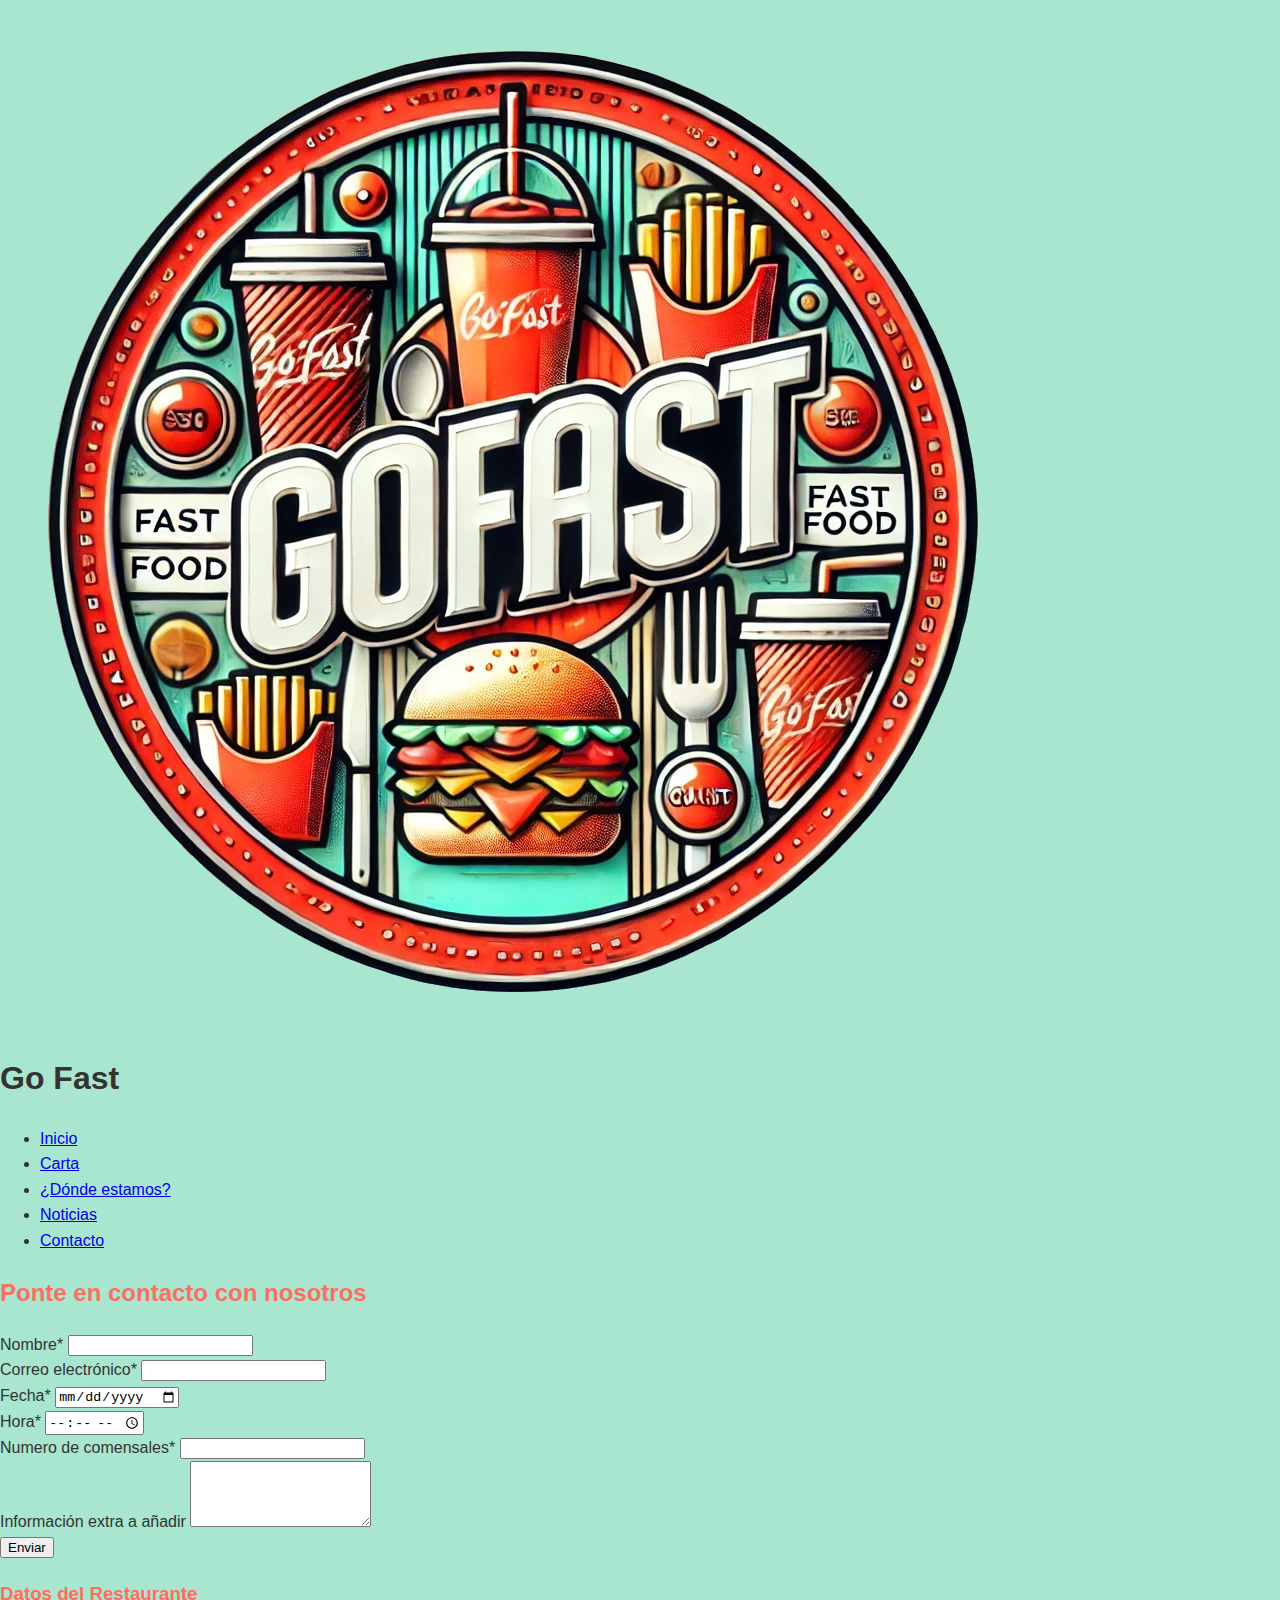
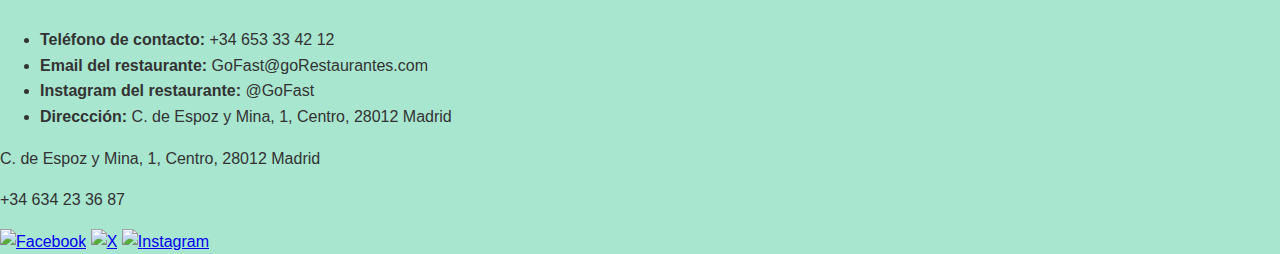
==== src/contacto.html @ 5aeddc61 "Actualizacion noticias goFast y aplicado el diseño" ====
<!DOCTYPE html>
<html lang="es">
  <head>
    <meta charset="UTF-8" />
    <meta name="viewport" content="width=device-width, initial-scale=1.0" />
    <link rel="stylesheet" href="css/goFast.css" />
    <link rel="stylesheet" href="css/contacto.css" />
    <link rel="stylesheet" href="css/nav.css" />
    <link rel="stylesheet" href="css/footer.css" />
    <link rel="icon" href="media/LogoNorte.png" type="image/x-icon" />
    <title>Contacto | GoFast</title>
  </head>
  <body>
    <header>
      <div class="logo-container">
        <img src="media/LogoFast.png" alt="Logo GoFast" class="logo" />
        <h1 class="site-title">Go Fast</h1>
      </div>
      <nav>
        <ul>
          <li><a href="index.html">Inicio</a></li>
          <li><a href="menu.html">Carta</a></li>
          <li><a href="localizacion.html">¿Dónde estamos?</a></li>
          <li><a href="noticias.html">Noticias</a></li>
          <li><a href="contacto.html" class="active">Contacto</a></li>
        </ul>
      </nav>
    </header>
    <main>
      <section id="formulario">
        <h2>Ponte en contacto con nosotros</h2>
        <form>
          <div class="form-group">
            <label for="nombre">Nombre*</label>
            <input type="text" id="nombre" name="nombre" required />
          </div>
          <div class="form-group">
            <label for="email">Correo electrónico*</label>
            <input type="email" id="email" name="email" required />
          </div>
          <div class="form-group" id="fechaHora_id">
            <div class="fechaHora">
              <label for="fecha">Fecha*</label>
              <input type="date" id="fecha" name="fecha" required />
            </div>

            <div class="fechaHora">
              <label for="time">Hora*</label>
              <input type="time" id="time" name="time" required />
            </div>
          </div>

          <div class="form-group">
            <label for="comensales">Numero de comensales*</label>
            <input type="number" id="comensales" name="comensales" required />
          </div>
          <div class="form-group">
            <label for="mensaje">Información extra a añadir</label>
            <textarea id="mensaje" name="mensaje" rows="4"></textarea>
          </div>
          <button type="submit" class="btn-enviar">Enviar</button>
        </form>
      </section>
      <section id="otros">
        <h3>Datos del Restaurante</h3>
        <ul>
          <li>
            <a><strong>Teléfono de contacto:</strong> +34 653 33 42 12</a>
          </li>
          <li>
            <a
              ><strong>Email del restaurante:</strong>
              GoFast@goRestaurantes.com</a
            >
          </li>
          <li>
            <a><strong>Instagram del restaurante:</strong> @GoFast</a>
          </li>
          <li>
            <a
              ><strong>Direccción:</strong> C. de Espoz y Mina, 1, Centro, 28012
              Madrid</a
            >
          </li>
        </ul>
      </section>
    </main>
    <footer>
      <div class="footer-container">
        <p class="address">C. de Espoz y Mina, 1, Centro, 28012 Madrid</p>
        <p class="phone">+34 634 23 36 87</p>
        <div class="social-icons">
          <a href="#"><img src="media/facebook.png" alt="Facebook" /></a>
          <a href="#"><img src="media/x.png" alt="X" /></a>
          <a href="#"><img src="media/instagram.png" alt="Instagram" /></a>
        </div>
      </div>
    </footer>
  </body>
</html>
---- src/css/goFast.css ----
/*
    Colores de la página "GoNorte"
*/

:root {
    --color-principal: #FF6F61;
    --color-secundario: #FFB74D;
    --color-terciario: #FFD54F;
    --color-fondo: #A8E6CF;
    --blanco: #F5F5F5;
    --gris: #7D7D7D;
    --sombra: rgba(0, 0, 0, 0.1);
}

body {
    font-family: Arial, sans-serif;
    color: #333;
    background-color: var(--color-fondo);
    margin: 0;
    padding: 0;
    line-height: 1.6;
}

h2, h3 {
    color: var(--color-principal);
}

button {
    cursor: pointer;
}
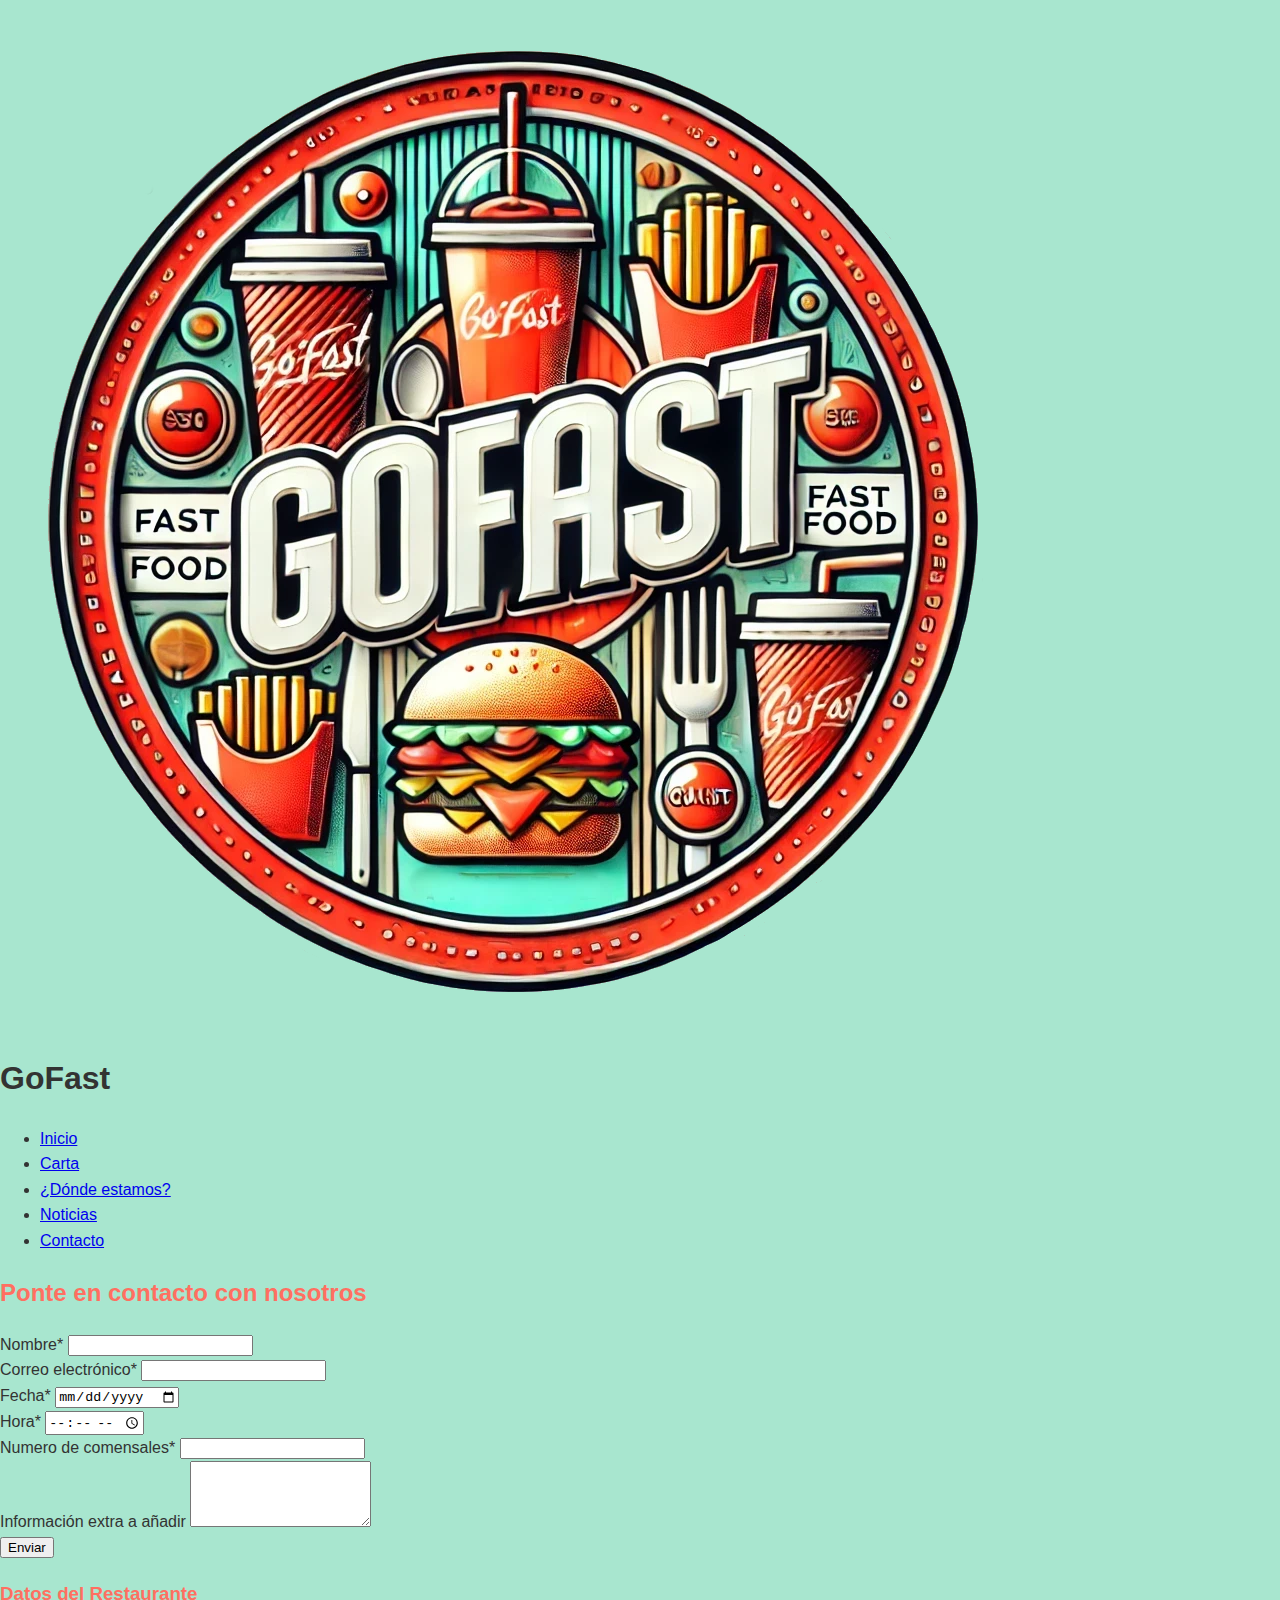
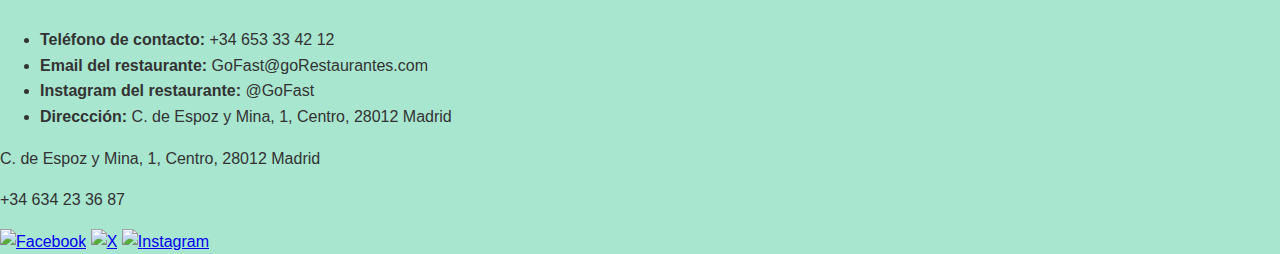
==== commit 1c70bddf: "Actualizacion titulos, favicons." ====
--- a/src/contacto.html
+++ b/src/contacto.html
@@ -1,20 +1,20 @@
 <!DOCTYPE html>
 <html lang="es">
   <head>
+    <title>Contacto | GoFast</title>
     <meta charset="UTF-8" />
     <meta name="viewport" content="width=device-width, initial-scale=1.0" />
     <link rel="stylesheet" href="css/goFast.css" />
     <link rel="stylesheet" href="css/contacto.css" />
     <link rel="stylesheet" href="css/nav.css" />
     <link rel="stylesheet" href="css/footer.css" />
-    <link rel="icon" href="media/LogoNorte.png" type="image/x-icon" />
-    <title>Contacto | GoFast</title>
+    <link rel="icon" href="media/LogoFast.png" type="image/x-icon" />
   </head>
   <body>
     <header>
       <div class="logo-container">
         <img src="media/LogoFast.png" alt="Logo GoFast" class="logo" />
-        <h1 class="site-title">Go Fast</h1>
+        <h1 class="site-title">GoFast</h1>
       </div>
       <nav>
         <ul>
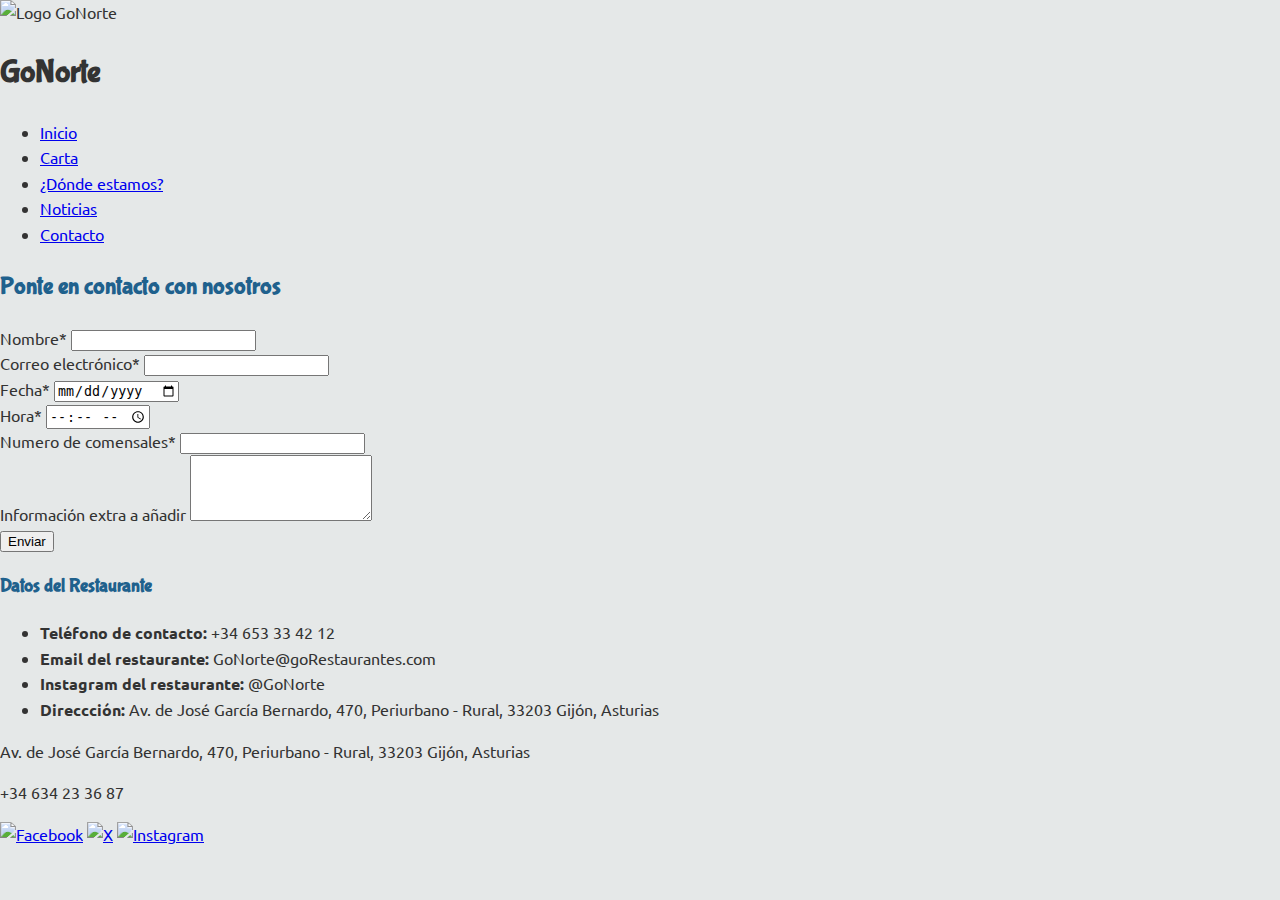
==== commit 42e0b6f3: "Modificacion en los titulos y ubicaciones." ====
--- a/src/contacto.html
+++ b/src/contacto.html
@@ -1,20 +1,20 @@
 <!DOCTYPE html>
 <html lang="es">
   <head>
-    <title>Contacto | GoFast</title>
+    <title>Contacto | GoNorte</title>
     <meta charset="UTF-8" />
     <meta name="viewport" content="width=device-width, initial-scale=1.0" />
-    <link rel="stylesheet" href="css/goFast.css" />
+    <link rel="stylesheet" href="css/goNorte.css" />
     <link rel="stylesheet" href="css/contacto.css" />
     <link rel="stylesheet" href="css/nav.css" />
     <link rel="stylesheet" href="css/footer.css" />
-    <link rel="icon" href="media/LogoFast.png" type="image/x-icon" />
+    <link rel="icon" href="media/LogoNorte.png" type="image/x-icon" />
   </head>
   <body>
     <header>
       <div class="logo-container">
-        <img src="media/LogoFast.png" alt="Logo GoFast" class="logo" />
-        <h1 class="site-title">GoFast</h1>
+        <img src="media/LogoNorte.png" alt="Logo GoNorte" class="logo" />
+        <h1 class="site-title">GoNorte</h1>
       </div>
       <nav>
         <ul>
@@ -22,7 +22,7 @@
           <li><a href="menu.html">Carta</a></li>
           <li><a href="localizacion.html">¿Dónde estamos?</a></li>
           <li><a href="noticias.html">Noticias</a></li>
-          <li><a href="contacto.html" class="active">Contacto</a></li>
+          <li><a href="contacto.html">Contacto</a></li>
         </ul>
       </nav>
     </header>
@@ -70,16 +70,16 @@
           <li>
             <a
               ><strong>Email del restaurante:</strong>
-              GoFast@goRestaurantes.com</a
+              GoNorte@goRestaurantes.com</a
             >
           </li>
           <li>
-            <a><strong>Instagram del restaurante:</strong> @GoFast</a>
+            <a><strong>Instagram del restaurante:</strong> @GoNorte</a>
           </li>
           <li>
             <a
-              ><strong>Direccción:</strong> C. de Espoz y Mina, 1, Centro, 28012
-              Madrid</a
+              ><strong>Direccción:</strong> Av. de José García Bernardo, 470,
+              Periurbano - Rural, 33203 Gijón, Asturias</a
             >
           </li>
         </ul>
@@ -87,7 +87,10 @@
     </main>
     <footer>
       <div class="footer-container">
-        <p class="address">C. de Espoz y Mina, 1, Centro, 28012 Madrid</p>
+        <p class="address">
+          Av. de José García Bernardo, 470, Periurbano - Rural, 33203 Gijón,
+          Asturias
+        </p>
         <p class="phone">+34 634 23 36 87</p>
         <div class="social-icons">
           <a href="#"><img src="media/facebook.png" alt="Facebook" /></a>
--- a/src/css/goNorte.css
+++ b/src/css/goNorte.css
@@ -0,0 +1,40 @@
+@import url('https://fonts.googleapis.com/css2?family=Ubuntu:ital,wght@0,300;0,400;0,500;0,700;1,300;1,400;1,500;1,700&display=swap');
+@import url('https://fonts.googleapis.com/css2?family=Bubblegum+Sans&family=Ubuntu:ital,wght@0,300;0,400;0,500;0,700;1,300;1,400;1,500;1,700&display=swap');
+
+h1, h2, h3{
+    font-family: 'Bubblegum Sans', sans-serif;
+}
+
+body{
+    font-family: 'Ubuntu', sans-serif;
+}
+
+/*
+    Colores de la página "GoNorte"
+*/
+
+:root {
+    --color-principal: #1F618D;
+    --color-secundario: #5DADE2;
+    --color-terciario: #16A085;
+    --color-fondo: #E5E8E8;
+    --blanco: white;
+    --gris: #7D7D7D;
+    --sombra: rgba(0, 0, 0, 0.1);
+}
+
+body {
+    color: #333;
+    background-color: var(--color-fondo);
+    margin: 0;
+    padding: 0;
+    line-height: 1.6;
+}
+
+h2, h3 {
+    color: var(--color-principal);
+}
+
+button {
+    cursor: pointer;
+}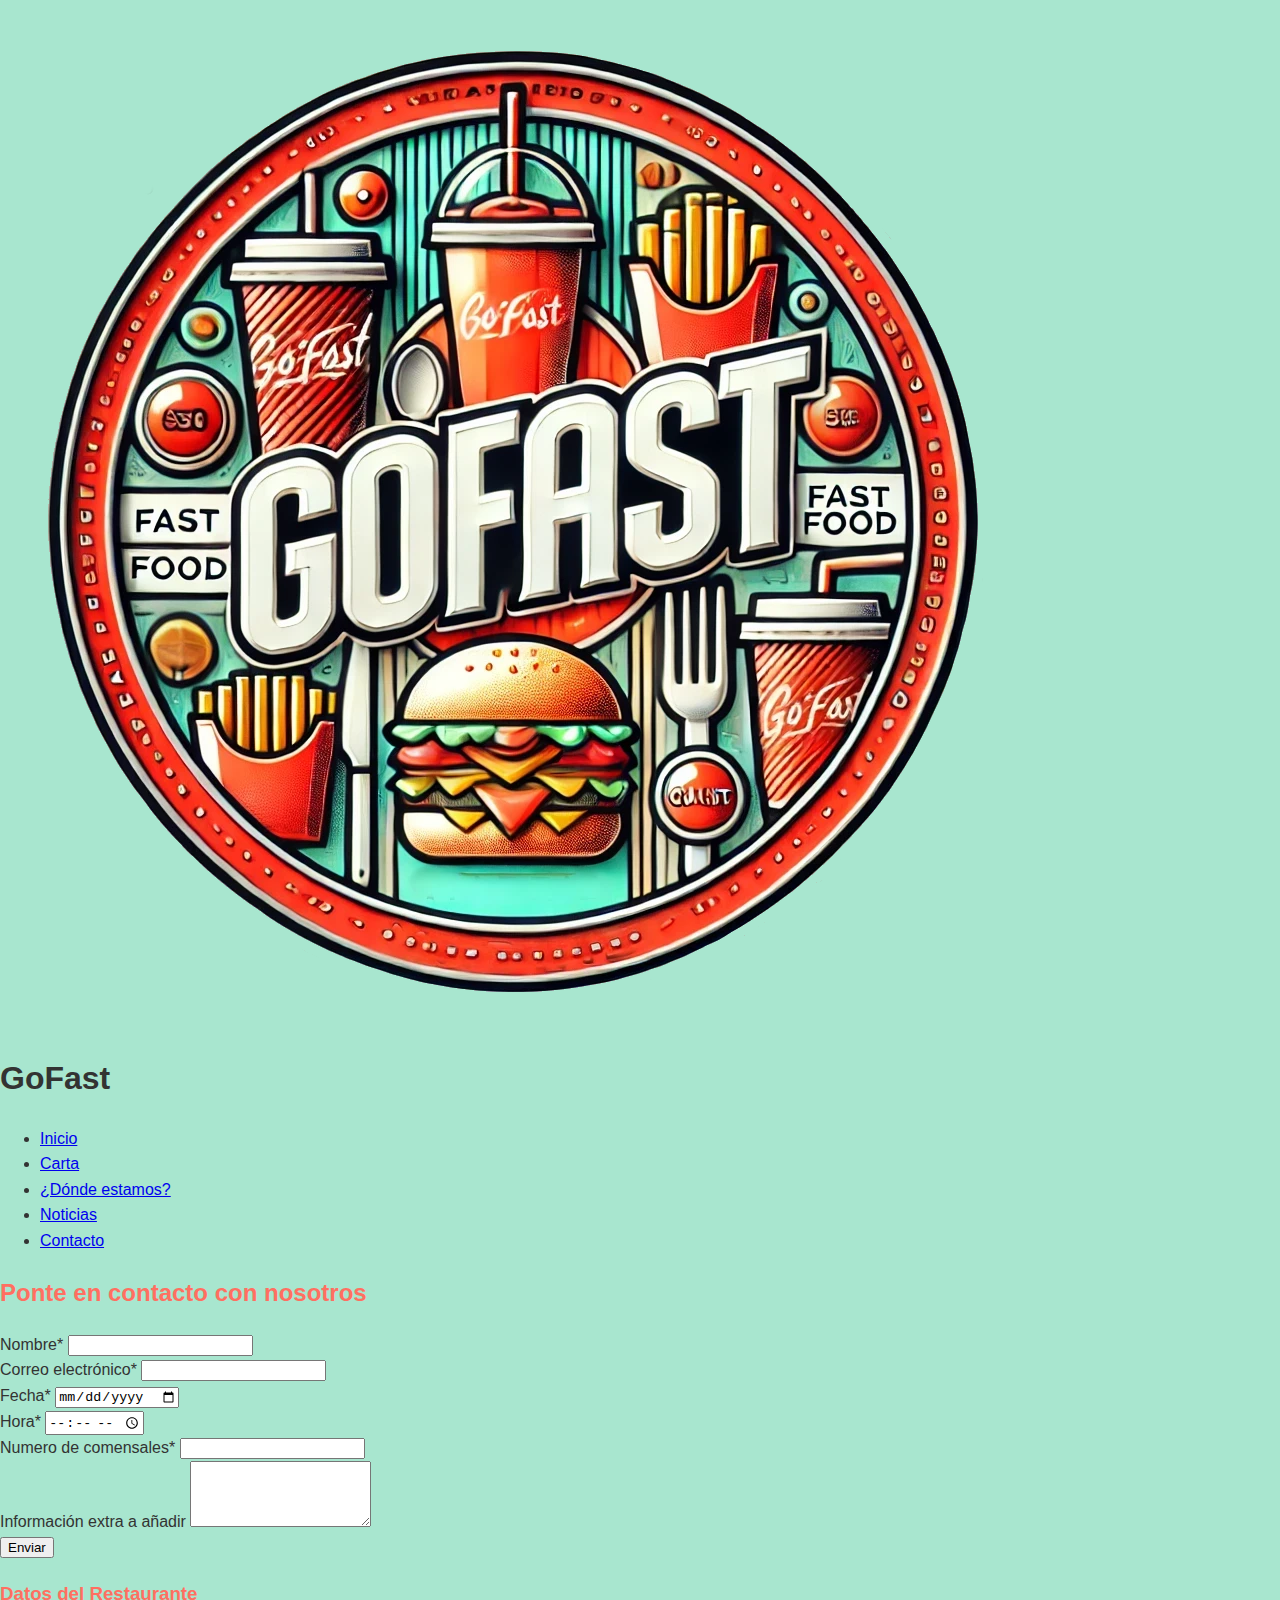
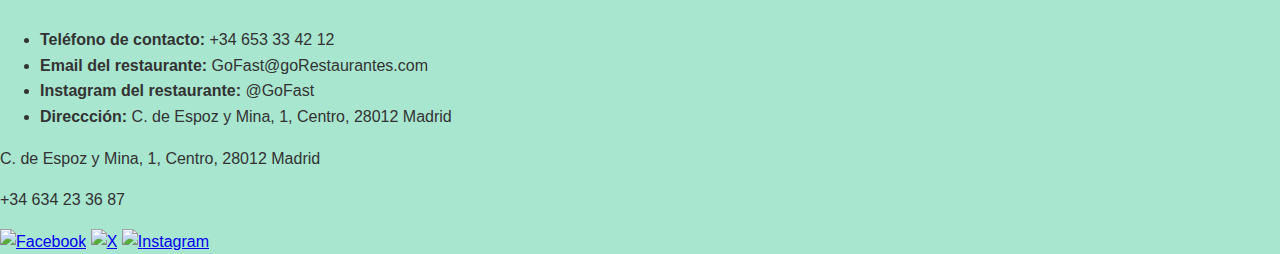
==== commit 833b1f42: "Favicon añadido a todas las paginas." ====
--- a/src/contacto.html
+++ b/src/contacto.html
@@ -1,20 +1,20 @@
 <!DOCTYPE html>
 <html lang="es">
   <head>
-    <title>Contacto | GoNorte</title>
+    <title>Contacto | GoFast</title>
     <meta charset="UTF-8" />
     <meta name="viewport" content="width=device-width, initial-scale=1.0" />
-    <link rel="stylesheet" href="css/goNorte.css" />
+    <link rel="stylesheet" href="css/goFast.css" />
     <link rel="stylesheet" href="css/contacto.css" />
     <link rel="stylesheet" href="css/nav.css" />
     <link rel="stylesheet" href="css/footer.css" />
-    <link rel="icon" href="media/LogoNorte.png" type="image/x-icon" />
+    <link rel="icon" href="media/favicon-16x16.png" type="image/x-icon" />
   </head>
   <body>
     <header>
       <div class="logo-container">
-        <img src="media/LogoNorte.png" alt="Logo GoNorte" class="logo" />
-        <h1 class="site-title">GoNorte</h1>
+        <img src="media/LogoFast.png" alt="Logo GoFast" class="logo" />
+        <h1 class="site-title">GoFast</h1>
       </div>
       <nav>
         <ul>
@@ -22,7 +22,7 @@
           <li><a href="menu.html">Carta</a></li>
           <li><a href="localizacion.html">¿Dónde estamos?</a></li>
           <li><a href="noticias.html">Noticias</a></li>
-          <li><a href="contacto.html">Contacto</a></li>
+          <li><a href="contacto.html" class="active">Contacto</a></li>
         </ul>
       </nav>
     </header>
@@ -70,16 +70,16 @@
           <li>
             <a
               ><strong>Email del restaurante:</strong>
-              GoNorte@goRestaurantes.com</a
+              GoFast@goRestaurantes.com</a
             >
           </li>
           <li>
-            <a><strong>Instagram del restaurante:</strong> @GoNorte</a>
+            <a><strong>Instagram del restaurante:</strong> @GoFast</a>
           </li>
           <li>
             <a
-              ><strong>Direccción:</strong> Av. de José García Bernardo, 470,
-              Periurbano - Rural, 33203 Gijón, Asturias</a
+              ><strong>Direccción:</strong> C. de Espoz y Mina, 1, Centro, 28012
+              Madrid</a
             >
           </li>
         </ul>
@@ -87,10 +87,7 @@
     </main>
     <footer>
       <div class="footer-container">
-        <p class="address">
-          Av. de José García Bernardo, 470, Periurbano - Rural, 33203 Gijón,
-          Asturias
-        </p>
+        <p class="address">C. de Espoz y Mina, 1, Centro, 28012 Madrid</p>
         <p class="phone">+34 634 23 36 87</p>
         <div class="social-icons">
           <a href="#"><img src="media/facebook.png" alt="Facebook" /></a>
--- a/src/css/goFast.css
+++ b/src/css/goFast.css
@@ -0,0 +1,30 @@
+/*
+    Colores de la página "GoNorte"
+*/
+
+:root {
+    --color-principal: #FF6F61;
+    --color-secundario: #FFB74D;
+    --color-terciario: #FFD54F;
+    --color-fondo: #A8E6CF;
+    --blanco: #F5F5F5;
+    --gris: #7D7D7D;
+    --sombra: rgba(0, 0, 0, 0.1);
+}
+
+body {
+    font-family: Arial, sans-serif;
+    color: #333;
+    background-color: var(--color-fondo);
+    margin: 0;
+    padding: 0;
+    line-height: 1.6;
+}
+
+h2, h3 {
+    color: var(--color-principal);
+}
+
+button {
+    cursor: pointer;
+}
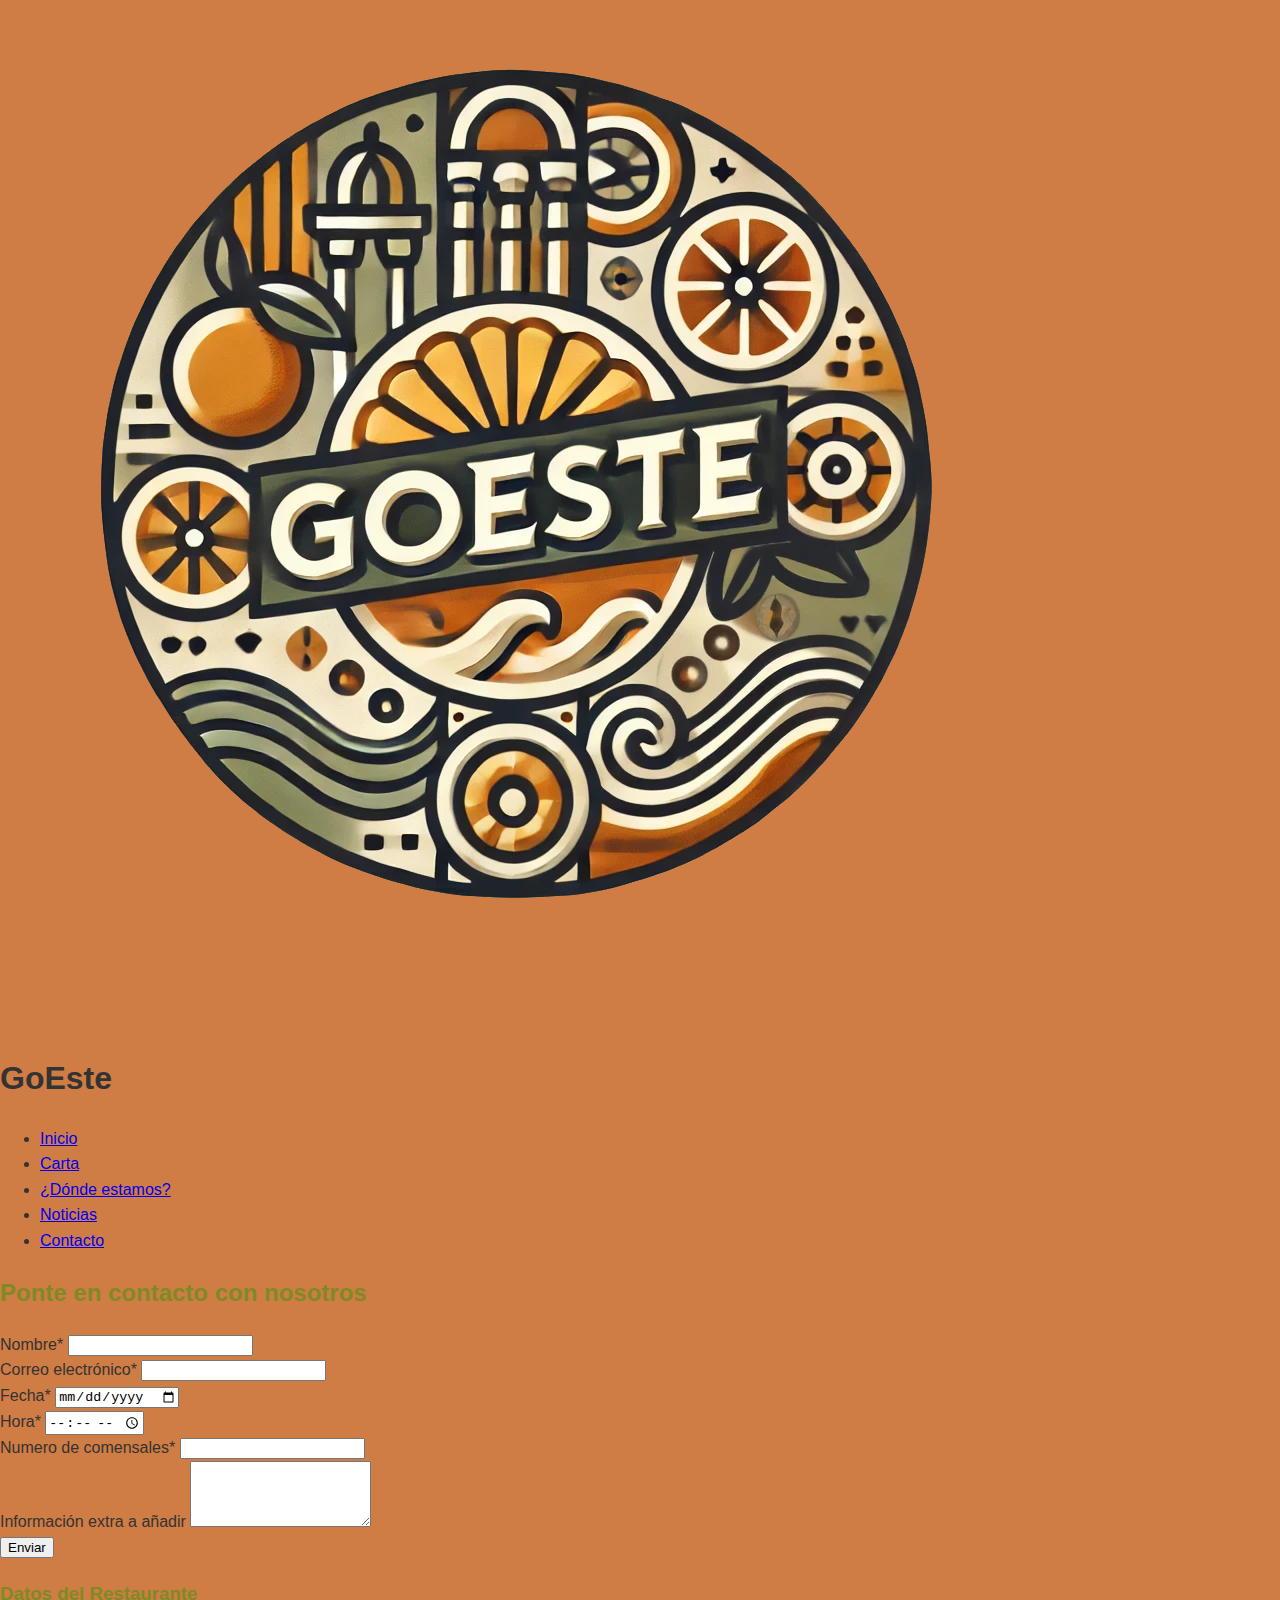
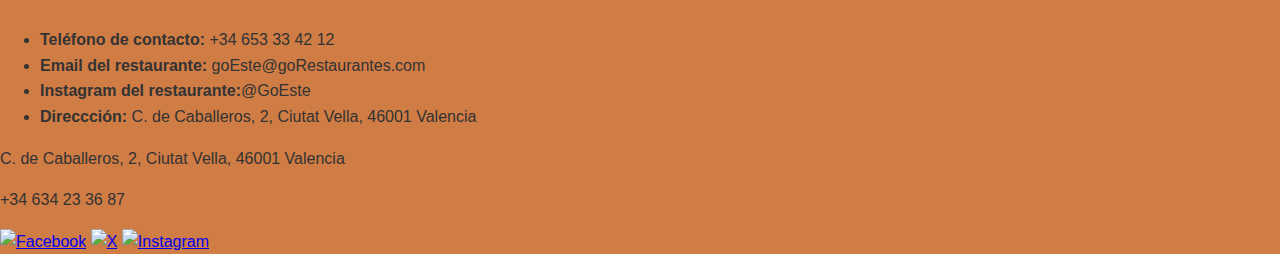
==== commit 96ed2c23: "Actializacion de favicon y de cambio en formato de nombres." ====
--- a/src/contacto.html
+++ b/src/contacto.html
@@ -1,10 +1,10 @@
 <!DOCTYPE html>
 <html lang="es">
   <head>
-    <title>Contacto | GoFast</title>
+    <title>Contacto | GoEste</title>
     <meta charset="UTF-8" />
     <meta name="viewport" content="width=device-width, initial-scale=1.0" />
-    <link rel="stylesheet" href="css/goFast.css" />
+    <link rel="stylesheet" href="css/GoEste.css" />
     <link rel="stylesheet" href="css/contacto.css" />
     <link rel="stylesheet" href="css/nav.css" />
     <link rel="stylesheet" href="css/footer.css" />
@@ -13,8 +13,8 @@
   <body>
     <header>
       <div class="logo-container">
-        <img src="media/LogoFast.png" alt="Logo GoFast" class="logo" />
-        <h1 class="site-title">GoFast</h1>
+        <img src="media/LogoEste.png" alt="Logo GoEste" class="logo" />
+        <h1 class="site-title">GoEste</h1>
       </div>
       <nav>
         <ul>
@@ -70,16 +70,16 @@
           <li>
             <a
               ><strong>Email del restaurante:</strong>
-              GoFast@goRestaurantes.com</a
+              goEste@goRestaurantes.com</a
             >
           </li>
           <li>
-            <a><strong>Instagram del restaurante:</strong> @GoFast</a>
+            <a><strong>Instagram del restaurante:</strong>@GoEste</a>
           </li>
           <li>
             <a
-              ><strong>Direccción:</strong> C. de Espoz y Mina, 1, Centro, 28012
-              Madrid</a
+              ><strong>Direccción:</strong> C. de Caballeros, 2, Ciutat Vella,
+              46001 Valencia</a
             >
           </li>
         </ul>
@@ -87,7 +87,7 @@
     </main>
     <footer>
       <div class="footer-container">
-        <p class="address">C. de Espoz y Mina, 1, Centro, 28012 Madrid</p>
+        <p class="address">C. de Caballeros, 2, Ciutat Vella, 46001 Valencia</p>
         <p class="phone">+34 634 23 36 87</p>
         <div class="social-icons">
           <a href="#"><img src="media/facebook.png" alt="Facebook" /></a>
--- a/src/css/GoEste.css
+++ b/src/css/GoEste.css
@@ -0,0 +1,31 @@
+/*
+    Colores de la página "GoNorte"
+*/
+
+:root {
+    --color-principal: #7D8B24;
+    --color-secundario: #B7B1A1;
+    --color-terciario: #C5A30E;
+    --color-fondo: #D07C45;
+    --blanco: #C6A35A;
+    --gris: #7D7D7D;
+    --sombra: rgba(0, 0, 0, 0.1);
+    --hover-boton: #58611b;
+}
+
+body {
+    font-family: Arial, sans-serif;
+    color: #333;
+    background-color: var(--color-fondo);
+    margin: 0;
+    padding: 0;
+    line-height: 1.6;
+}
+
+h2, h3 {
+    color: var(--color-principal);
+}
+
+button {
+    cursor: pointer;
+}
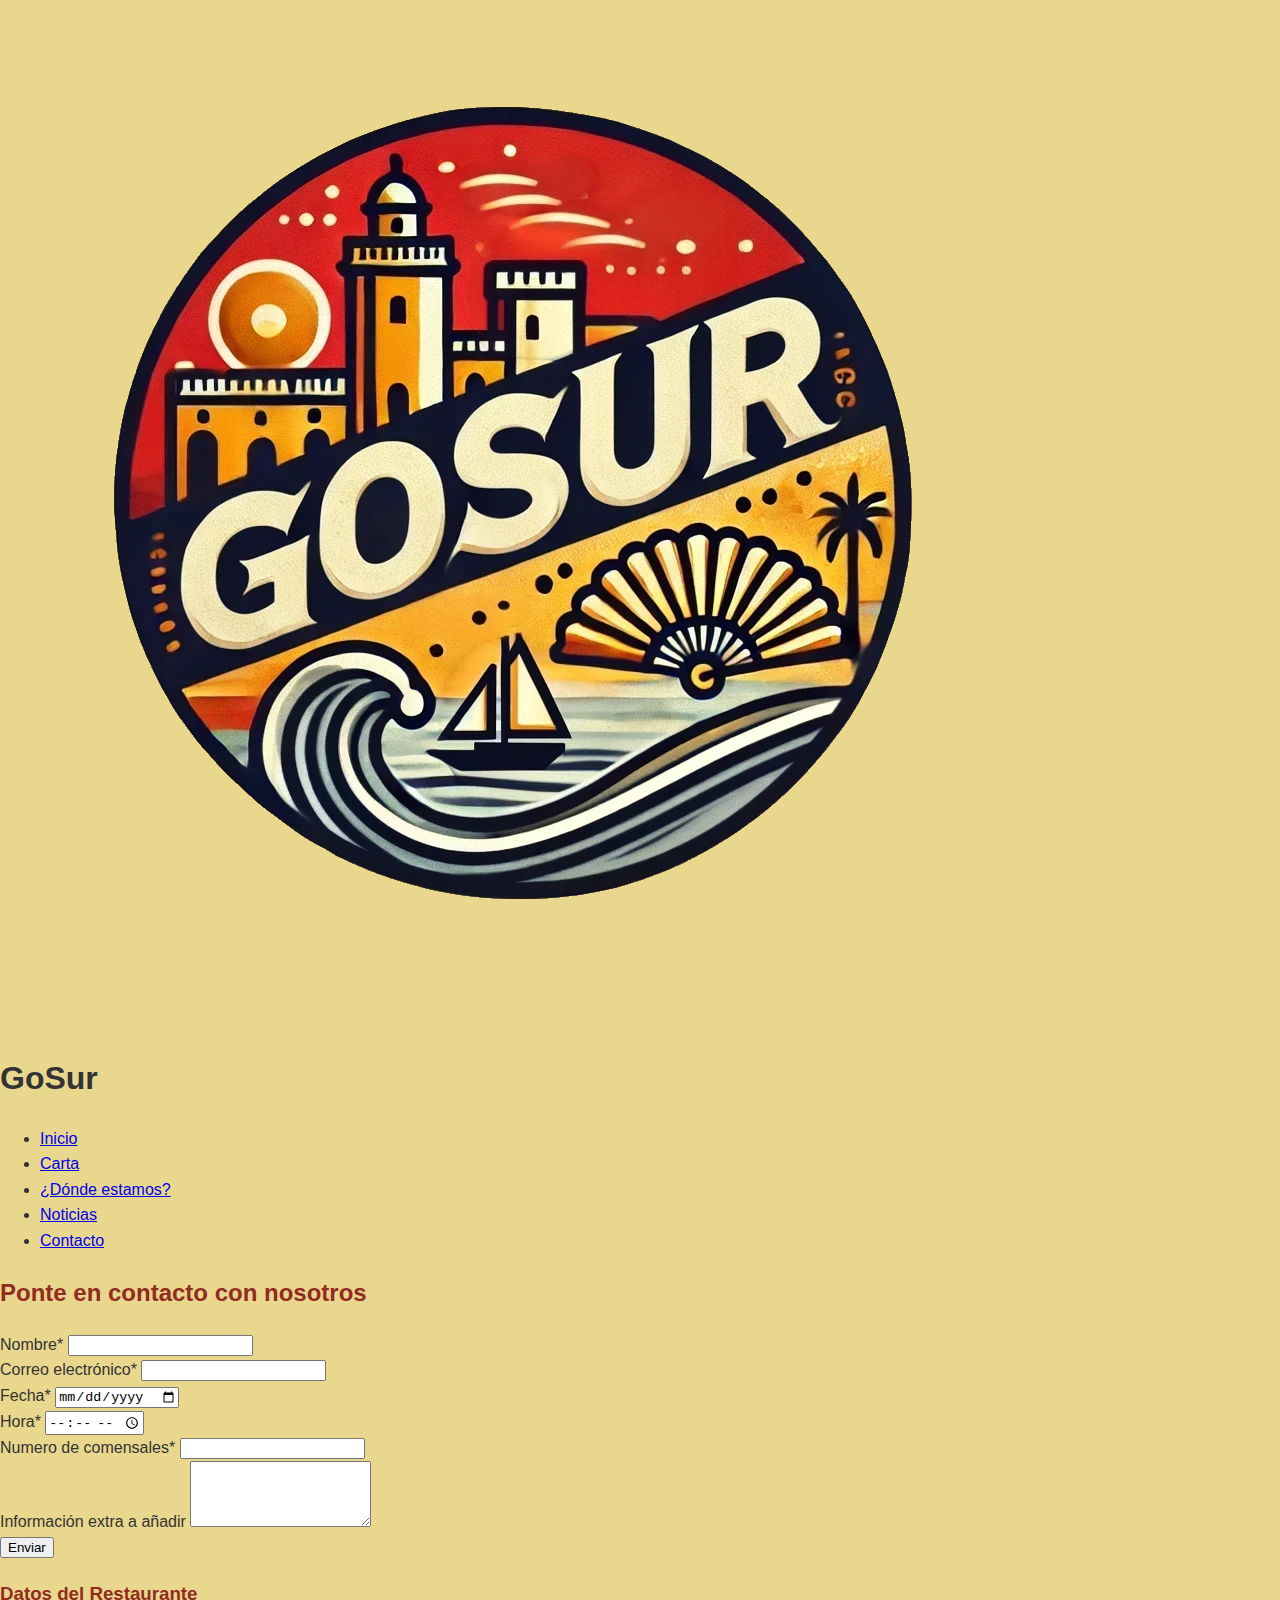
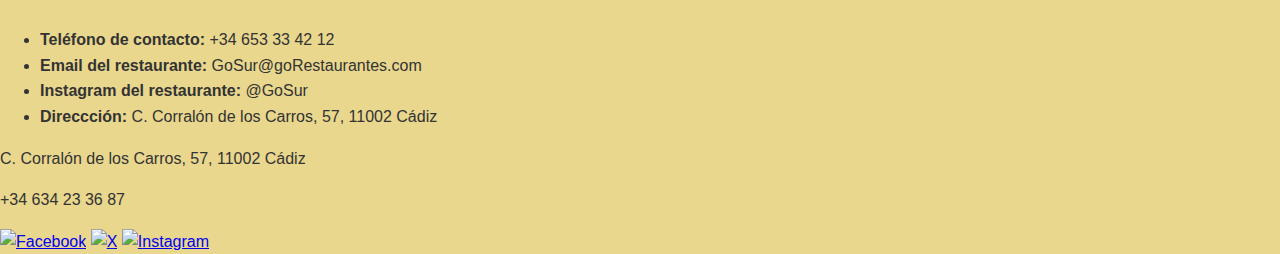
==== commit 4c2fef8f: "Nuevo favicon creado y cambiado en todas las paginas, nombre de las paginas cambiado." ====
--- a/src/contacto.html
+++ b/src/contacto.html
@@ -1,10 +1,10 @@
 <!DOCTYPE html>
 <html lang="es">
   <head>
-    <title>Contacto | GoEste</title>
+    <title>Contacto | GoSur</title>
     <meta charset="UTF-8" />
     <meta name="viewport" content="width=device-width, initial-scale=1.0" />
-    <link rel="stylesheet" href="css/GoEste.css" />
+    <link rel="stylesheet" href="css/goSur.css" />
     <link rel="stylesheet" href="css/contacto.css" />
     <link rel="stylesheet" href="css/nav.css" />
     <link rel="stylesheet" href="css/footer.css" />
@@ -13,8 +13,8 @@
   <body>
     <header>
       <div class="logo-container">
-        <img src="media/LogoEste.png" alt="Logo GoEste" class="logo" />
-        <h1 class="site-title">GoEste</h1>
+        <img src="media/LogoSur.png" alt="Logo GoEste" class="logo" />
+        <h1 class="site-title">GoSur</h1>
       </div>
       <nav>
         <ul>
@@ -70,16 +70,16 @@
           <li>
             <a
               ><strong>Email del restaurante:</strong>
-              goEste@goRestaurantes.com</a
+              GoSur@goRestaurantes.com</a
             >
           </li>
           <li>
-            <a><strong>Instagram del restaurante:</strong>@GoEste</a>
+            <a><strong>Instagram del restaurante:</strong> @GoSur</a>
           </li>
           <li>
             <a
-              ><strong>Direccción:</strong> C. de Caballeros, 2, Ciutat Vella,
-              46001 Valencia</a
+              ><strong>Direccción:</strong> C. Corralón de los Carros, 57, 11002
+              Cádiz</a
             >
           </li>
         </ul>
@@ -87,7 +87,7 @@
     </main>
     <footer>
       <div class="footer-container">
-        <p class="address">C. de Caballeros, 2, Ciutat Vella, 46001 Valencia</p>
+        <p class="address">C. Corralón de los Carros, 57, 11002 Cádiz</p>
         <p class="phone">+34 634 23 36 87</p>
         <div class="social-icons">
           <a href="#"><img src="media/facebook.png" alt="Facebook" /></a>
--- a/src/css/goSur.css
+++ b/src/css/goSur.css
@@ -0,0 +1,31 @@
+/*
+    Colores de la página "GoNorte"
+*/
+
+:root {
+    --color-principal: #922B21;
+    --color-secundario: #E67E22;
+    --color-terciario: #F1C40F;
+    --color-fondo: #E9D78E;
+    --blanco: #EcF0F1;
+    --gris: #7D7D7D;
+    --sombra: rgba(0, 0, 0, 0.1);
+    --hover-boton: #b4930d;
+}
+
+body {
+    font-family: Arial, sans-serif;
+    color: #333;
+    background-color: var(--color-fondo);
+    margin: 0;
+    padding: 0;
+    line-height: 1.6;
+}
+
+h2, h3 {
+    color: var(--color-principal);
+}
+
+button {
+    cursor: pointer;
+}
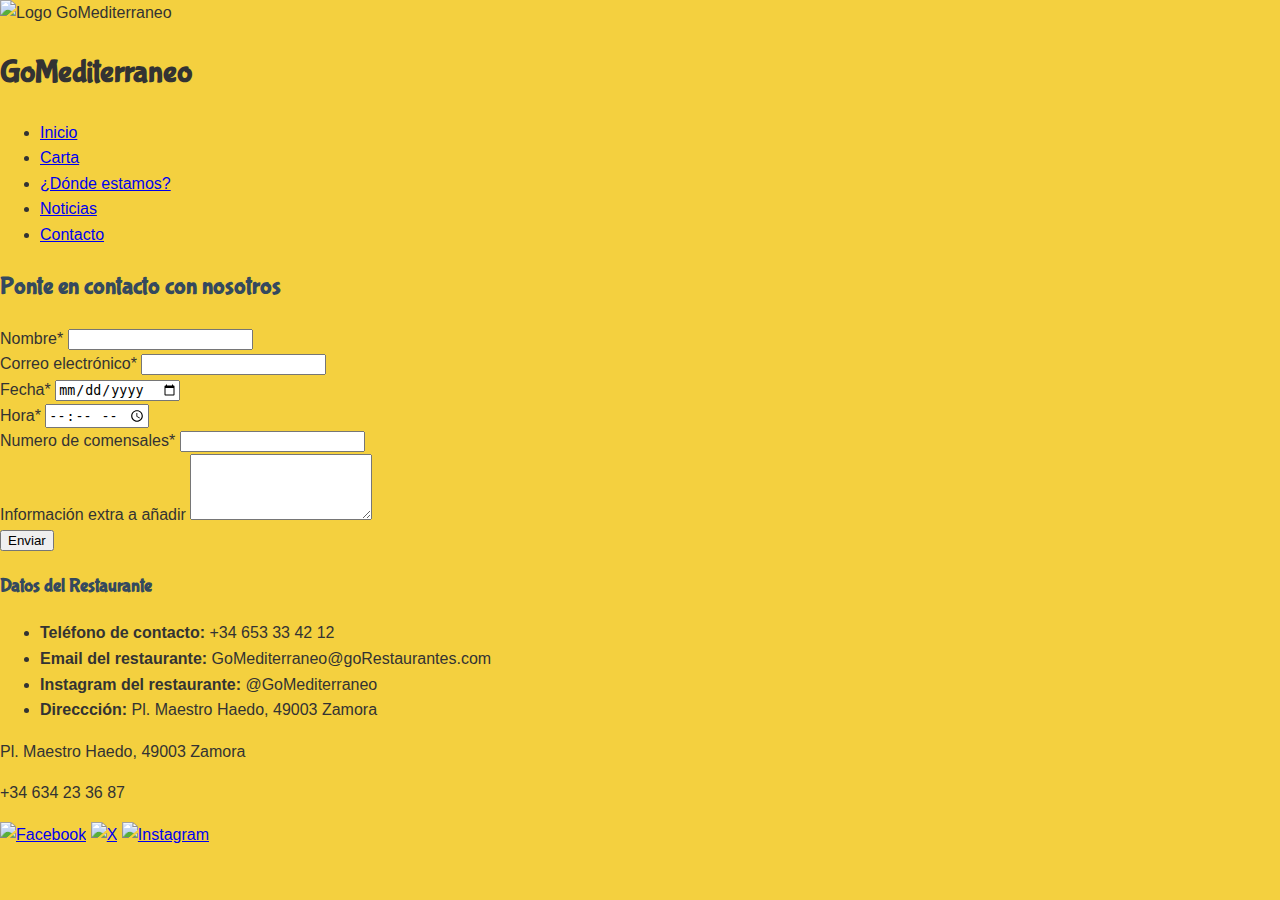
==== commit d4318dfe: "Añadido favicon asi como cambiado nombre y organizados los titulos de las paginas." ====
--- a/src/contacto.html
+++ b/src/contacto.html
@@ -1,10 +1,10 @@
 <!DOCTYPE html>
 <html lang="es">
   <head>
-    <title>Contacto | GoSur</title>
+    <title>Contacto | GoMediterraneo</title>
     <meta charset="UTF-8" />
     <meta name="viewport" content="width=device-width, initial-scale=1.0" />
-    <link rel="stylesheet" href="css/goSur.css" />
+    <link rel="stylesheet" href="css/goMediterraneo.css" />
     <link rel="stylesheet" href="css/contacto.css" />
     <link rel="stylesheet" href="css/nav.css" />
     <link rel="stylesheet" href="css/footer.css" />
@@ -13,8 +13,12 @@
   <body>
     <header>
       <div class="logo-container">
-        <img src="media/LogoSur.png" alt="Logo GoEste" class="logo" />
-        <h1 class="site-title">GoSur</h1>
+        <img
+          src="media/LogoMediterraneo.png"
+          alt="Logo GoMediterraneo"
+          class="logo"
+        />
+        <h1 class="site-title">GoMediterraneo</h1>
       </div>
       <nav>
         <ul>
@@ -70,24 +74,21 @@
           <li>
             <a
               ><strong>Email del restaurante:</strong>
-              GoSur@goRestaurantes.com</a
+              GoMediterraneo@goRestaurantes.com</a
             >
           </li>
           <li>
-            <a><strong>Instagram del restaurante:</strong> @GoSur</a>
+            <a><strong>Instagram del restaurante:</strong> @GoMediterraneo</a>
           </li>
           <li>
-            <a
-              ><strong>Direccción:</strong> C. Corralón de los Carros, 57, 11002
-              Cádiz</a
-            >
+            <a><strong>Direccción:</strong> Pl. Maestro Haedo, 49003 Zamora</a>
           </li>
         </ul>
       </section>
     </main>
     <footer>
       <div class="footer-container">
-        <p class="address">C. Corralón de los Carros, 57, 11002 Cádiz</p>
+        <p class="address">Pl. Maestro Haedo, 49003 Zamora</p>
         <p class="phone">+34 634 23 36 87</p>
         <div class="social-icons">
           <a href="#"><img src="media/facebook.png" alt="Facebook" /></a>
--- a/src/css/goMediterraneo.css
+++ b/src/css/goMediterraneo.css
@@ -0,0 +1,43 @@
+@import url('https://fonts.googleapis.com/css2?family=Ubuntu:ital,wght@0,300;0,400;0,500;0,700;1,300;1,400;1,500;1,700&display=swap');
+@import url('https://fonts.googleapis.com/css2?family=Bubblegum+Sans&family=Ubuntu:ital,wght@0,300;0,400;0,500;0,700;1,300;1,400;1,500;1,700&display=swap');
+
+h1, h2, h3{
+    font-family: 'Bubblegum Sans', sans-serif;
+}
+
+body{
+    font-family: 'Ubuntu', sans-serif;
+}
+
+/*
+    Colores de la página "GoNorte"
+*/
+
+:root {
+    --color-principal: #34495E;
+    --color-secundario: #1ABC9C;
+    --color-terciario: #A6B853;
+    --color-fondo: #F4D03F;
+    --blanco: white;
+    --gris: #7D7D7D;
+    --sombra: rgba(0, 0, 0, 0.1);
+    --hover-boton: #7d8b3f;
+
+}
+
+body {
+    font-family: Arial, sans-serif;
+    color: #333;
+    background-color: var(--color-fondo);
+    margin: 0;
+    padding: 0;
+    line-height: 1.6;
+}
+
+h2, h3 {
+    color: var(--color-principal);
+}
+
+button {
+    cursor: pointer;
+}
